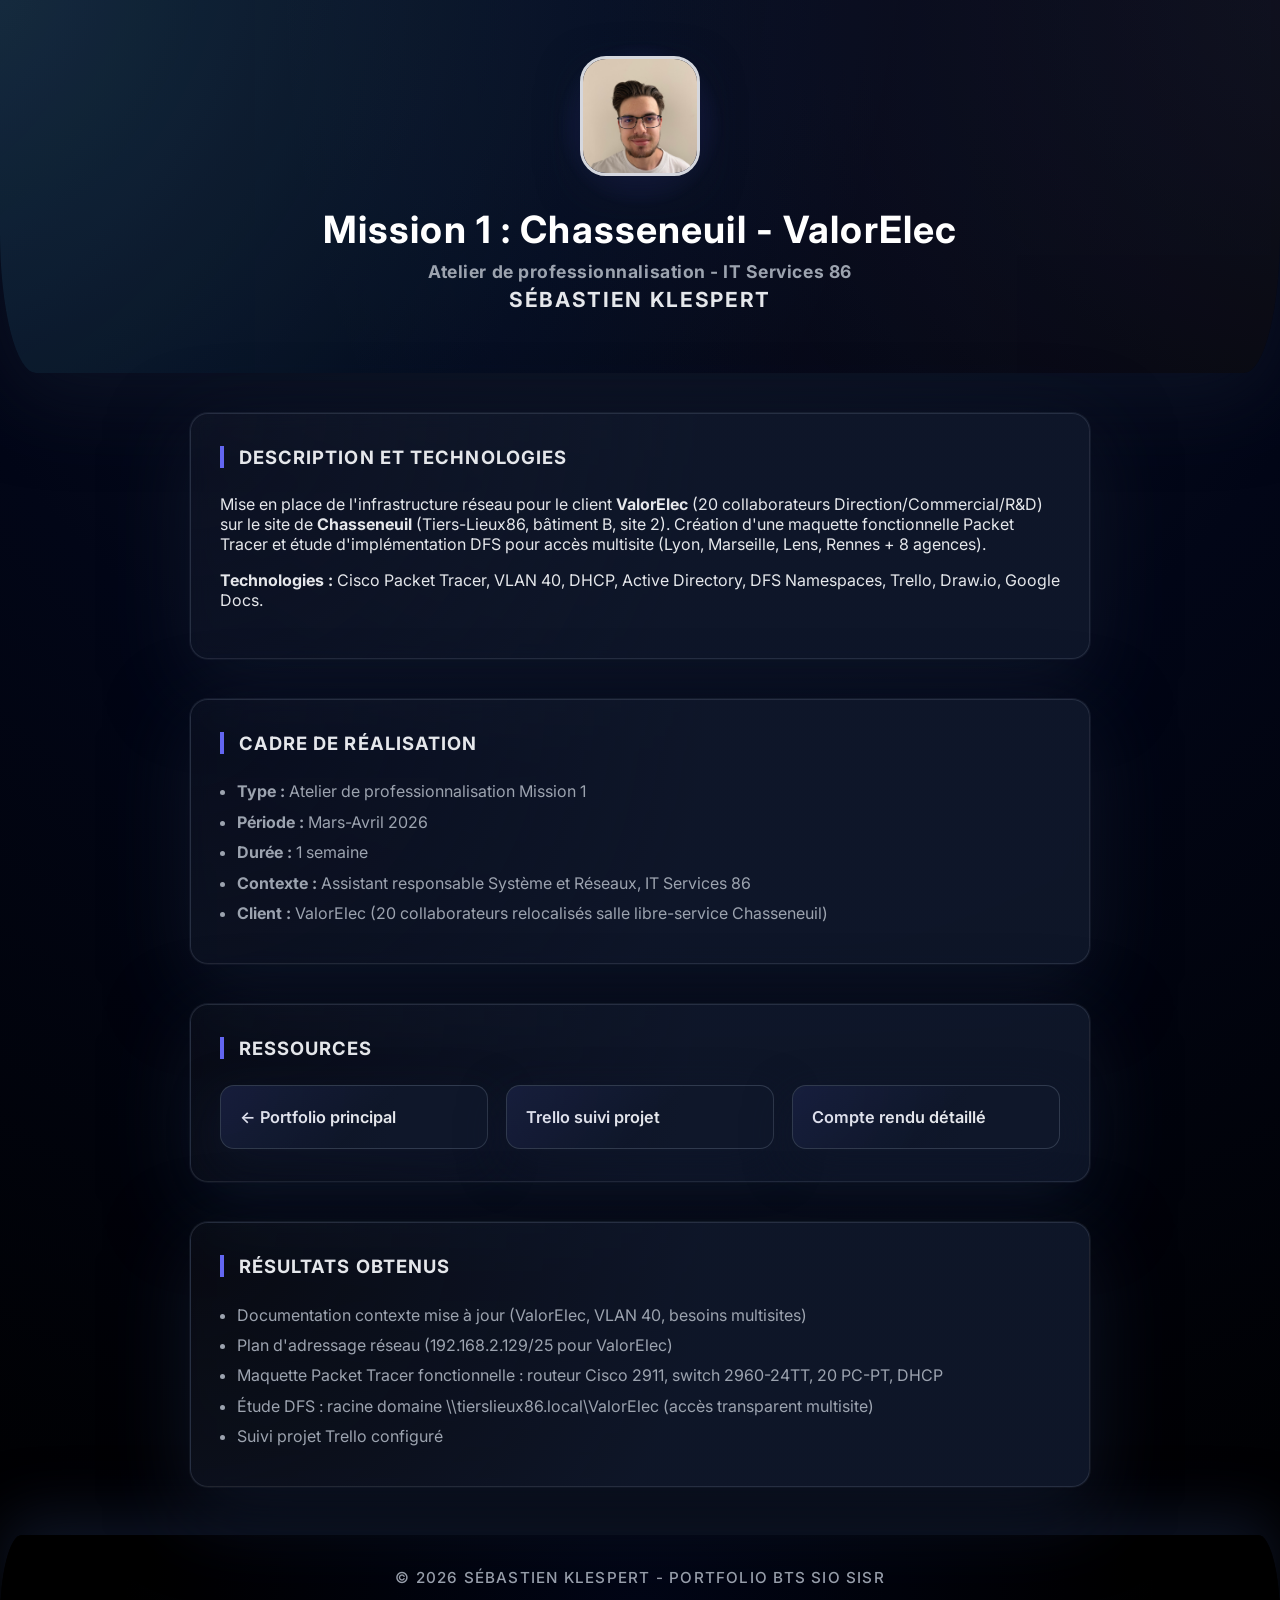
==== atelier1-2.html @ 5c147b35 "Update atelier1-2.html" ====
<!DOCTYPE html>
<html lang="fr">
<head>
    <meta charset="UTF-8">
    <meta name="viewport" content="width=device-width, initial-scale=1.0">
    <title>Atelier 1-2 - Mission 1 Chasseneuil - Portfolio Sébastien Klespert</title>
    <link rel="stylesheet" href="style.css">
</head>
<body>
    <header>
        <img src="assets/photo.jpg" alt="Photo de profil" class="photo-profil">
        <h1>Mission 1 : Chasseneuil - ValorElec</h1>
        <h2>Atelier de professionnalisation - IT Services 86</h2>
        <p class="nom">Sébastien KLESPERT</p>
    </header>

    <section>
        <h3>Description et technologies</h3>
        <p>
            Mise en place de l'infrastructure réseau pour le client <strong>ValorElec</strong> 
            (20 collaborateurs Direction/Commercial/R&amp;D) sur le site de <strong>Chasseneuil</strong> 
            (Tiers-Lieux86, bâtiment B, site 2). Création d'une maquette fonctionnelle Packet Tracer 
            et étude d'implémentation DFS pour accès multisite (Lyon, Marseille, Lens, Rennes + 8 agences).
        </p>
        <p><strong>Technologies :</strong> Cisco Packet Tracer, VLAN 40, DHCP, Active Directory, DFS Namespaces, Trello, Draw.io, Google Docs.</p>
    </section>

    <section>
        <h3>Cadre de réalisation</h3>
        <ul>
            <li><strong>Type :</strong> Atelier de professionnalisation Mission 1</li>
            <li><strong>Période :</strong> Mars-Avril 2026</li>
            <li><strong>Durée :</strong> 1 semaine</li>
            <li><strong>Contexte :</strong> Assistant responsable Système et Réseaux, IT Services 86</li>
            <li><strong>Client :</strong> ValorElec (20 collaborateurs relocalisés salle libre-service Chasseneuil)</li>
        </ul>
    </section>

<section>
    <h3>Ressources</h3>
    <div class="vignettes">
        <a href="https://sklespert.github.io/portfolio/" class="vignette">
            <div>← Portfolio principal</div>
        </a>
        <a href="https://trello.com/b/[TON-ID-TRELLO]" class="vignette" target="_blank">
            <div>Trello suivi projet</div>
        </a>
        <a href="[LIEN-COMPTE-RENDU-GOOGLE-DRIVE]" class="vignette" target="_blank">
            <div>Compte rendu détaillé</div>
        </a>
    </div>
</section>

    <section>
        <h3>Résultats obtenus</h3>
        <ul>
            <li>Documentation contexte mise à jour (ValorElec, VLAN 40, besoins multisites)</li>
            <li>Plan d'adressage réseau (192.168.2.129/25 pour ValorElec)</li>
            <li>Maquette Packet Tracer fonctionnelle : routeur Cisco 2911, switch 2960-24TT, 20 PC-PT, DHCP</li>
            <li>Étude DFS : racine domaine \\tierslieux86.local\ValorElec (accès transparent multisite)</li>
            <li>Suivi projet Trello configuré</li>
        </ul>
    </section>

    <footer>
        <p>&copy; 2026 Sébastien KLESPERT - Portfolio BTS SIO SISR</p>
    </footer>
</body>
</html>
---- style.css ----
@import url('https://fonts.googleapis.com/css2?family=Inter:wght@400;600;700&display=swap');

:root {
    --bg: #050816;
    --bg-soft: #0f172a;
    --card: #0b1220;
    --accent: #6366f1;
    --accent-soft: rgba(99,102,241,0.16);
    --accent-strong: rgba(99,102,241,0.45);
    --text-main: #e5e7eb;
    --text-muted: #9ca3af;
    --border-subtle: #1f2937;
}

* {
    box-sizing: border-box;
}

body {
    font-family: 'Inter', Arial, sans-serif;
    margin: 0;
    padding: 0;
    background: radial-gradient(circle at top, #111827 0, #020617 45%, #000 100%);
    color: var(--text-main);
    min-height: 100vh;
}

/* HEADER HERO */

header {
    background: radial-gradient(circle at top left, #111827 0, #020617 45%, #000 100%);
    color: #fff;
    text-align: center;
    padding: 3.5rem 1rem 2.5rem 1rem;
    border-bottom-left-radius: 36px 11vw;
    border-bottom-right-radius: 36px 11vw;
    box-shadow: 0 24px 80px rgba(15,23,42,0.65);
    position: relative;
    overflow: hidden;
}

/* légère texture “glow” dans le header */
header::before {
    content: "";
    position: absolute;
    inset: -40%;
    background:
        radial-gradient(circle at 10% 0, rgba(56,189,248,0.22) 0, transparent 55%),
        radial-gradient(circle at 80% 20%, rgba(129,140,248,0.18) 0, transparent 55%);
    opacity: 0.7;
    pointer-events: none;
}

/* gradient derrière la photo */
header::after {
    content: "";
    position: absolute;
    width: 180px;
    height: 180px;
    top: 2.2rem;
    left: 50%;
    transform: translateX(-50%);
    background: radial-gradient(circle, rgba(79,70,229,0.35) 0, transparent 65%);
    filter: blur(2px);
    z-index: 0;
}

.photo-profil {
    width: 120px;
    height: 120px;
    border-radius: 26px;
    border: 3px solid rgba(248,250,252,0.85);
    margin-bottom: 1.1rem;
    object-fit: cover;
    box-shadow: 0 14px 40px rgba(15,23,42,0.65);
    position: relative;
    z-index: 1;
}

/* petit badge “status” */
.photo-profil::after {
    content: "";
}

/* nom + sous-titre */

.nom {
    font-size: 1.3rem;
    margin-top: 0.3rem;
    font-weight: 700;
    letter-spacing: 0.08em;
    text-transform: uppercase;
    color: #e5e7eb;
    position: relative;
    z-index: 1;
}

h1, h2 {
    margin: 0.25em 0;
    font-weight: 700;
    letter-spacing: 0.03em;
    position: relative;
    z-index: 1;
}

h1 {
    font-size: 2.35rem;
}

h2 {
    font-size: 1.1rem;
    color: #9ca3af;
}

/* SECTION CARDS */

section {
    max-width: 900px;
    margin: 2.5rem auto;
    background: radial-gradient(circle at top left, rgba(148,163,184,0.05) 0, rgba(15,23,42,0.95) 55%);
    border-radius: 18px;
    padding: 2rem 1.8rem;
    box-shadow:
        0 24px 80px rgba(15,23,42,0.85),
        0 0 0 1px rgba(148,163,184,0.12);
    position: relative;
    z-index: 1;
    transition: transform 0.25s ease, box-shadow 0.25s ease, border 0.25s ease;
    border: 1px solid rgba(148,163,184,0.18);
    backdrop-filter: blur(10px);
}

section::before {
    content: "";
    position: absolute;
    inset: -1px;
    border-radius: inherit;
    padding: 1px;
    background: linear-gradient(135deg, rgba(129,140,248,0.4), rgba(56,189,248,0.1));
    opacity: 0;
    transition: opacity 0.25s ease;
    z-index: -1;
}

section:hover {
    transform: translateY(-4px);
    box-shadow:
        0 32px 100px rgba(15,23,42,0.95),
        0 0 0 1px rgba(129,140,248,0.3);
}

section:hover::before {
    opacity: 1;
}

h3 {
    color: #e5e7eb;
    margin-top: 0;
    font-size: 1.15rem;
    border-left: 4px solid var(--accent);
    padding-left: 0.8em;
    margin-bottom: 1.4em;
    letter-spacing: 0.06em;
    text-transform: uppercase;
}

/* TIMELINE */

.timeline {
    border-left: 2px solid rgba(148,163,184,0.45);
    margin-left: 18px;
    padding-left: 18px;
    position: relative;
}

.timeline-item {
    margin-bottom: 1.2rem;
    position: relative;
    padding-left: 0.6rem;
}

.timeline-item::before {
    content: "";
    position: absolute;
    left: -23px;
    top: 0.35rem;
    width: 11px;
    height: 11px;
    border-radius: 999px;
    background: radial-gradient(circle, #e5e7eb 0, var(--accent) 40%, #020617 100%);
    box-shadow: 0 0 0 4px rgba(99,102,241,0.28);
}

.timeline-date {
    font-weight: 600;
    color: #e5e7eb;
    margin-right: 10px;
    font-size: 0.98em;
}

.timeline-item p {
    margin: 0.25rem 0 0.15rem 0;
    color: var(--text-muted);
}

/* LISTES */

ul {
    padding-left: 1.1em;
    margin: 0.4rem 0 0 0;
}

ul li {
    margin-bottom: 0.4em;
    line-height: 1.5;
    color: var(--text-muted);
}

/* VIGNETTES / PROJETS */

.vignettes {
    display: flex;
    gap: 1.1rem;
    flex-wrap: wrap;
}

.vignette {
    background: radial-gradient(circle at top left, rgba(15,23,42,0.85) 0, rgba(15,23,42,1) 65%);
    border-radius: 14px;
    padding: 1.3rem 1.2rem;
    text-align: left;
    flex: 1 1 180px;
    font-weight: 600;
    color: #e5e7eb;
    text-decoration: none;
    box-shadow: 0 16px 45px rgba(15,23,42,0.8);
    font-size: 1.02rem;
    transition: transform 0.2s ease, box-shadow 0.2s ease, background 0.2s ease, border 0.2s ease;
    position: relative;
    border: 1px solid rgba(148,163,184,0.25);
    overflow: hidden;
}

/* petit gradient en haut de la vignette */
.vignette::before {
    content: "";
    position: absolute;
    inset: 0;
    background: linear-gradient(135deg, rgba(99,102,241,0.18), transparent 55%);
    opacity: 0.55;
    pointer-events: none;
}

.vignette:hover {
    background: radial-gradient(circle at top left, rgba(30,64,175,0.9) 0, rgba(15,23,42,1) 65%);
    box-shadow: 0 24px 70px rgba(15,23,42,0.95);
    transform: translateY(-4px) scale(1.01);
    border-color: rgba(129,140,248,0.9);
    color: #f9fafb;
}

/* BOUTONS */

.btn,
button[type="submit"] {
    display: inline-flex;
    align-items: center;
    justify-content: center;
    gap: 0.35rem;
    background: linear-gradient(135deg, #4f46e5, #6366f1);
    color: #f9fafb;
    padding: 0.75rem 1.8rem;
    border-radius: 999px;
    text-decoration: none;
    margin-top: 1.1rem;
    font-weight: 600;
    font-size: 0.98rem;
    letter-spacing: 0.08em;
    box-shadow:
        0 16px 40px rgba(79,70,229,0.45),
        0 0 0 1px rgba(191,219,254,0.2);
    border: none;
    transition: transform 0.18s ease, box-shadow 0.18s ease, filter 0.18s ease;
    cursor: pointer;
    text-transform: uppercase;
}

.btn:hover,
button[type="submit"]:hover {
    transform: translateY(-1px) scale(1.02);
    box-shadow:
        0 22px 55px rgba(79,70,229,0.75),
        0 0 0 1px rgba(191,219,254,0.6);
    filter: brightness(1.05);
}

/* FORMULAIRE */

form {
    display: flex;
    flex-direction: column;
    gap: 1rem;
    margin-top: 1.2rem;
}

input,
textarea {
    padding: 0.7rem 0.85rem;
    border: 1px solid var(--border-subtle);
    border-radius: 10px;
    font-size: 0.98rem;
    background: rgba(15,23,42,0.85);
    color: var(--text-main);
    transition: border-color 0.18s ease, box-shadow 0.18s ease, background 0.18s ease, transform 0.18s ease;
    outline: none;
}

input::placeholder,
textarea::placeholder {
    color: #6b7280;
}

input:focus,
textarea:focus {
    border-color: var(--accent);
    background: #020617;
    box-shadow:
        0 0 0 1px rgba(129,140,248,0.6),
        0 18px 40px rgba(15,23,42,0.95);
    transform: translateY(-1px);
}

textarea {
    min-height: 90px;
    resize: vertical;
}

/* FOOTER */

footer {
    text-align: center;
    padding: 1.1rem;
    background: radial-gradient(circle at bottom, #020617 0, #000 80%);
    color: #9ca3af;
    margin-top: 3rem;
    font-weight: 500;
    border-top-left-radius: 36px 11vw;
    border-top-right-radius: 36px 11vw;
    box-shadow: 0 -18px 60px rgba(15,23,42,0.9);
    letter-spacing: 0.08em;
    font-size: 0.95rem;
    text-transform: uppercase;
}

/* RESPONSIVE */

@media (max-width: 700px) {
    header {
        padding: 2.4rem 0.8rem 1.8rem 0.8rem;
    }

    h1 {
        font-size: 1.9rem;
    }

    .nom {
        font-size: 1.05rem;
    }

    section {
        margin: 1.5rem 0.8rem;
        padding: 1.3rem 1rem;
        border-radius: 16px;
    }

    .vignettes {
        flex-direction: column;
        gap: 0.85rem;
    }
}
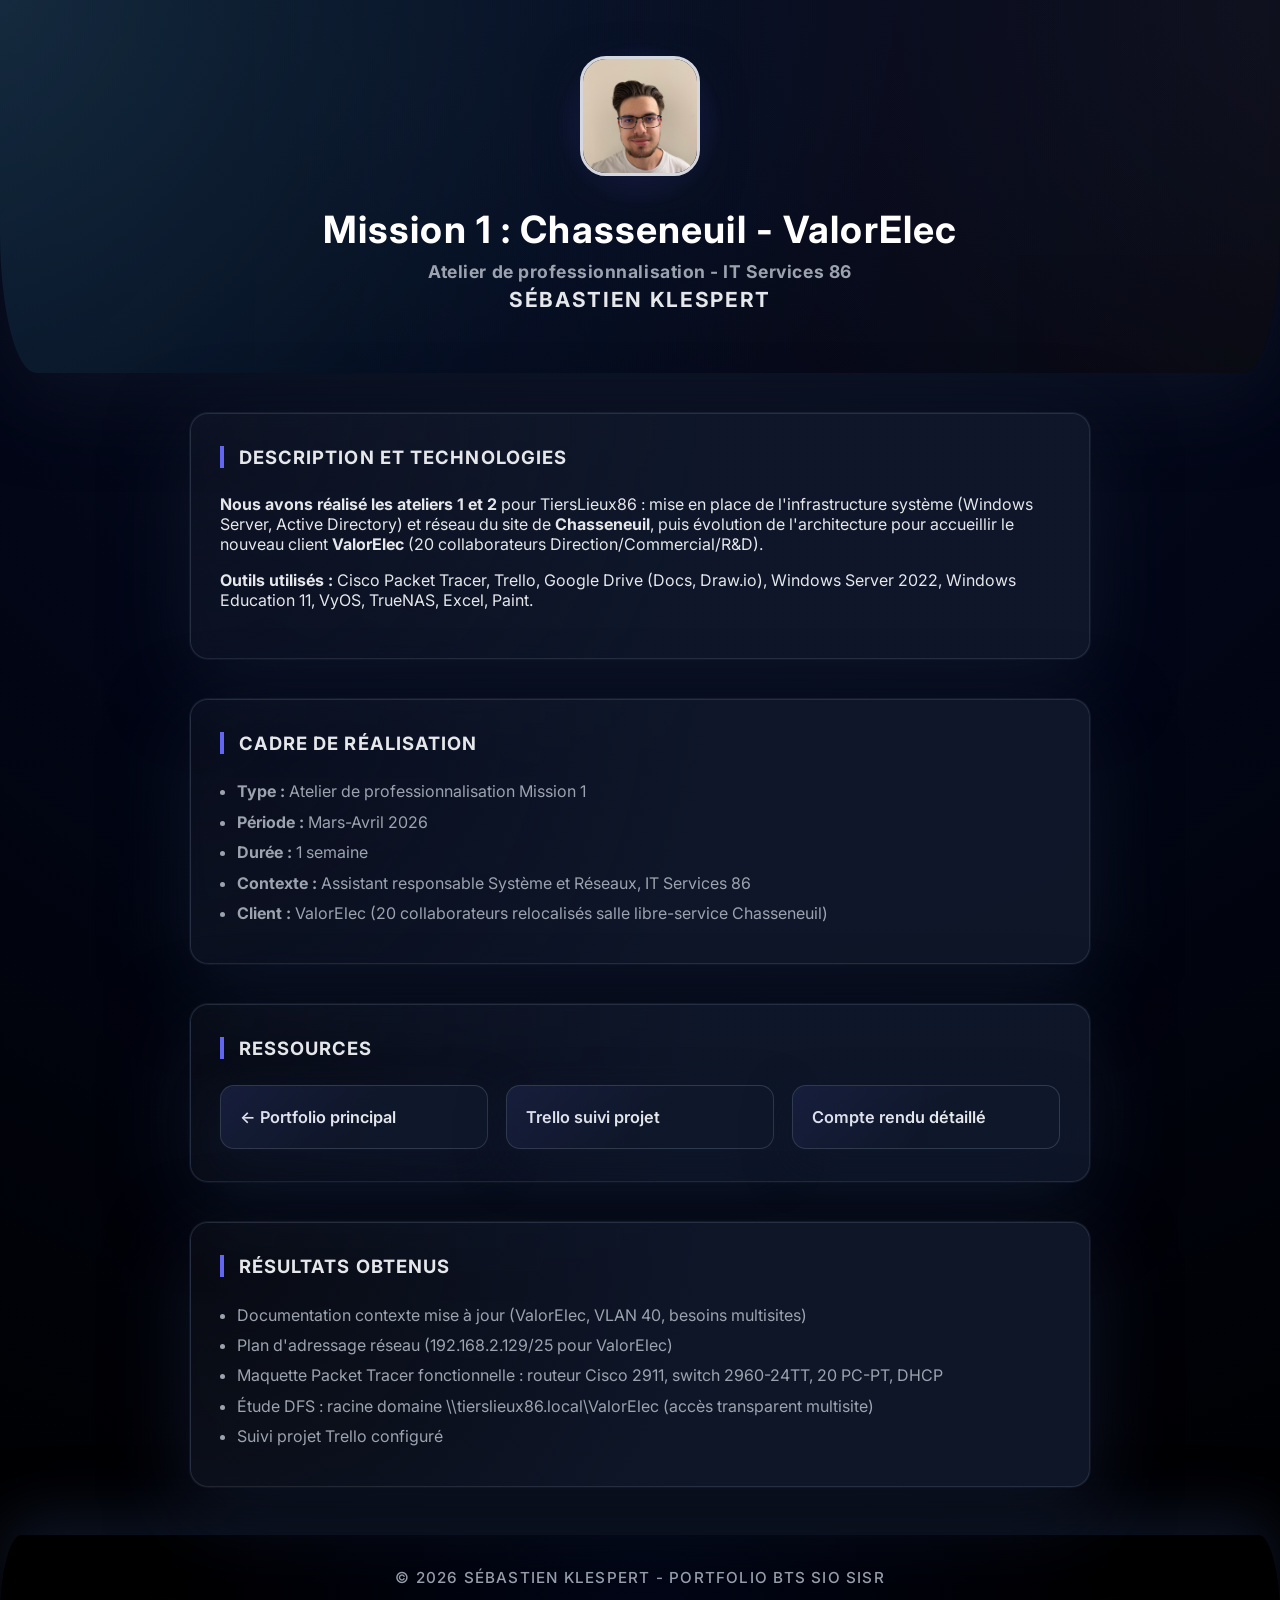
==== commit 8ce8af67: "Update atelier1-2.html" ====
--- a/atelier1-2.html
+++ b/atelier1-2.html
@@ -14,16 +14,16 @@
         <p class="nom">Sébastien KLESPERT</p>
     </header>
 
-    <section>
-        <h3>Description et technologies</h3>
-        <p>
-            Mise en place de l'infrastructure réseau pour le client <strong>ValorElec</strong> 
-            (20 collaborateurs Direction/Commercial/R&amp;D) sur le site de <strong>Chasseneuil</strong> 
-            (Tiers-Lieux86, bâtiment B, site 2). Création d'une maquette fonctionnelle Packet Tracer 
-            et étude d'implémentation DFS pour accès multisite (Lyon, Marseille, Lens, Rennes + 8 agences).
-        </p>
-        <p><strong>Technologies :</strong> Cisco Packet Tracer, VLAN 40, DHCP, Active Directory, DFS Namespaces, Trello, Draw.io, Google Docs.</p>
-    </section>
+<section>
+    <h3>Description et technologies</h3>
+    <p>
+        <strong>Nous avons réalisé les ateliers 1 et 2</strong> pour TiersLieux86 : mise en place 
+        de l'infrastructure système (Windows Server, Active Directory) et réseau du site de 
+        <strong>Chasseneuil</strong>, puis évolution de l'architecture pour accueillir le nouveau 
+        client <strong>ValorElec</strong> (20 collaborateurs Direction/Commercial/R&amp;D).
+    </p>
+    <p><strong>Outils utilisés :</strong> Cisco Packet Tracer, Trello, Google Drive (Docs, Draw.io), Windows Server 2022, Windows Education 11, VyOS, TrueNAS, Excel, Paint.</p>
+</section>
 
     <section>
         <h3>Cadre de réalisation</h3>
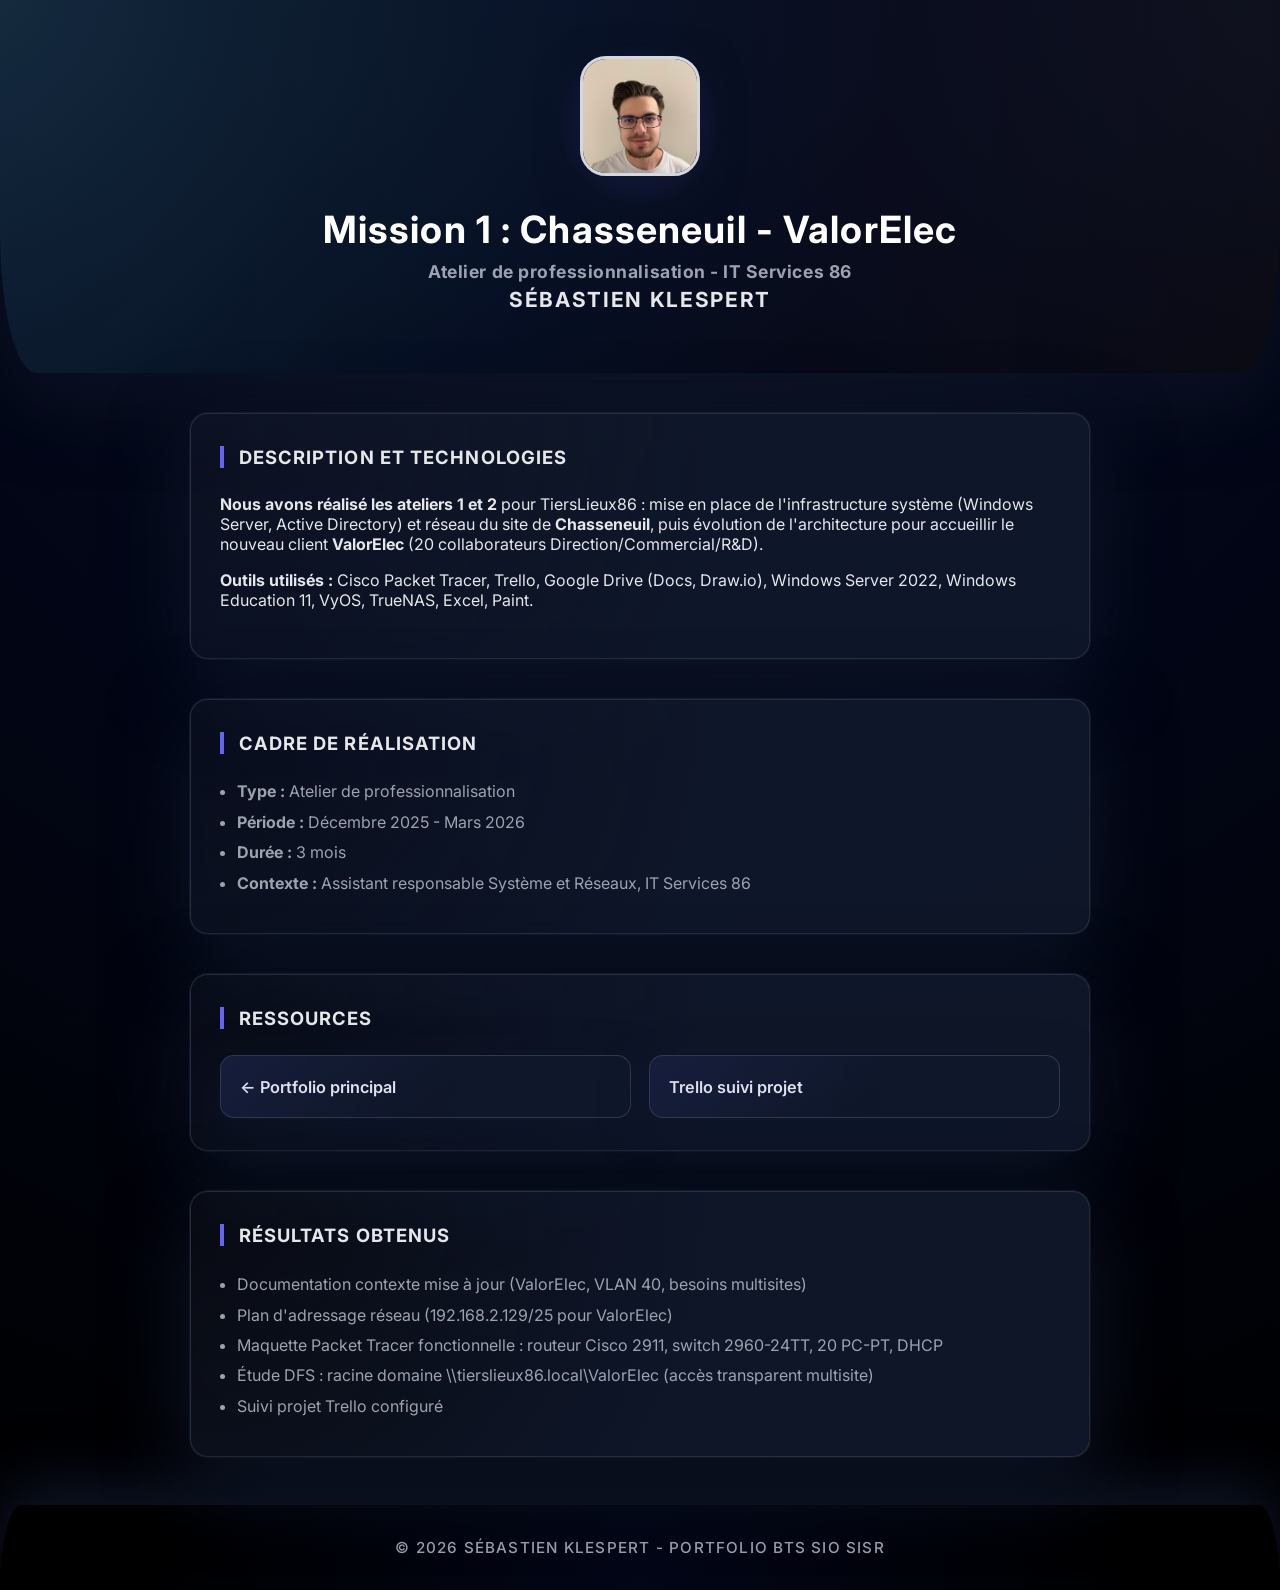
==== commit 9515ee5d: "Update atelier1-2.html" ====
--- a/atelier1-2.html
+++ b/atelier1-2.html
@@ -28,11 +28,10 @@
     <section>
         <h3>Cadre de réalisation</h3>
         <ul>
-            <li><strong>Type :</strong> Atelier de professionnalisation Mission 1</li>
-            <li><strong>Période :</strong> Mars-Avril 2026</li>
-            <li><strong>Durée :</strong> 1 semaine</li>
+            <li><strong>Type :</strong> Atelier de professionnalisation</li>
+            <li><strong>Période :</strong> Décembre 2025 - Mars 2026</li>
+            <li><strong>Durée :</strong> 3 mois</li>
             <li><strong>Contexte :</strong> Assistant responsable Système et Réseaux, IT Services 86</li>
-            <li><strong>Client :</strong> ValorElec (20 collaborateurs relocalisés salle libre-service Chasseneuil)</li>
         </ul>
     </section>
 
@@ -42,11 +41,8 @@
         <a href="https://sklespert.github.io/portfolio/" class="vignette">
             <div>← Portfolio principal</div>
         </a>
-        <a href="https://trello.com/b/[TON-ID-TRELLO]" class="vignette" target="_blank">
+        <a href="https://trello.com/invite/b/69c9ac25f9203654609b2003/ATTIa1a81873d9d763b6406865cc815923e37C8AEB21/atelier-1-et-2-de-professionalisation" class="vignette" target="_blank">
             <div>Trello suivi projet</div>
-        </a>
-        <a href="[LIEN-COMPTE-RENDU-GOOGLE-DRIVE]" class="vignette" target="_blank">
-            <div>Compte rendu détaillé</div>
         </a>
     </div>
 </section>
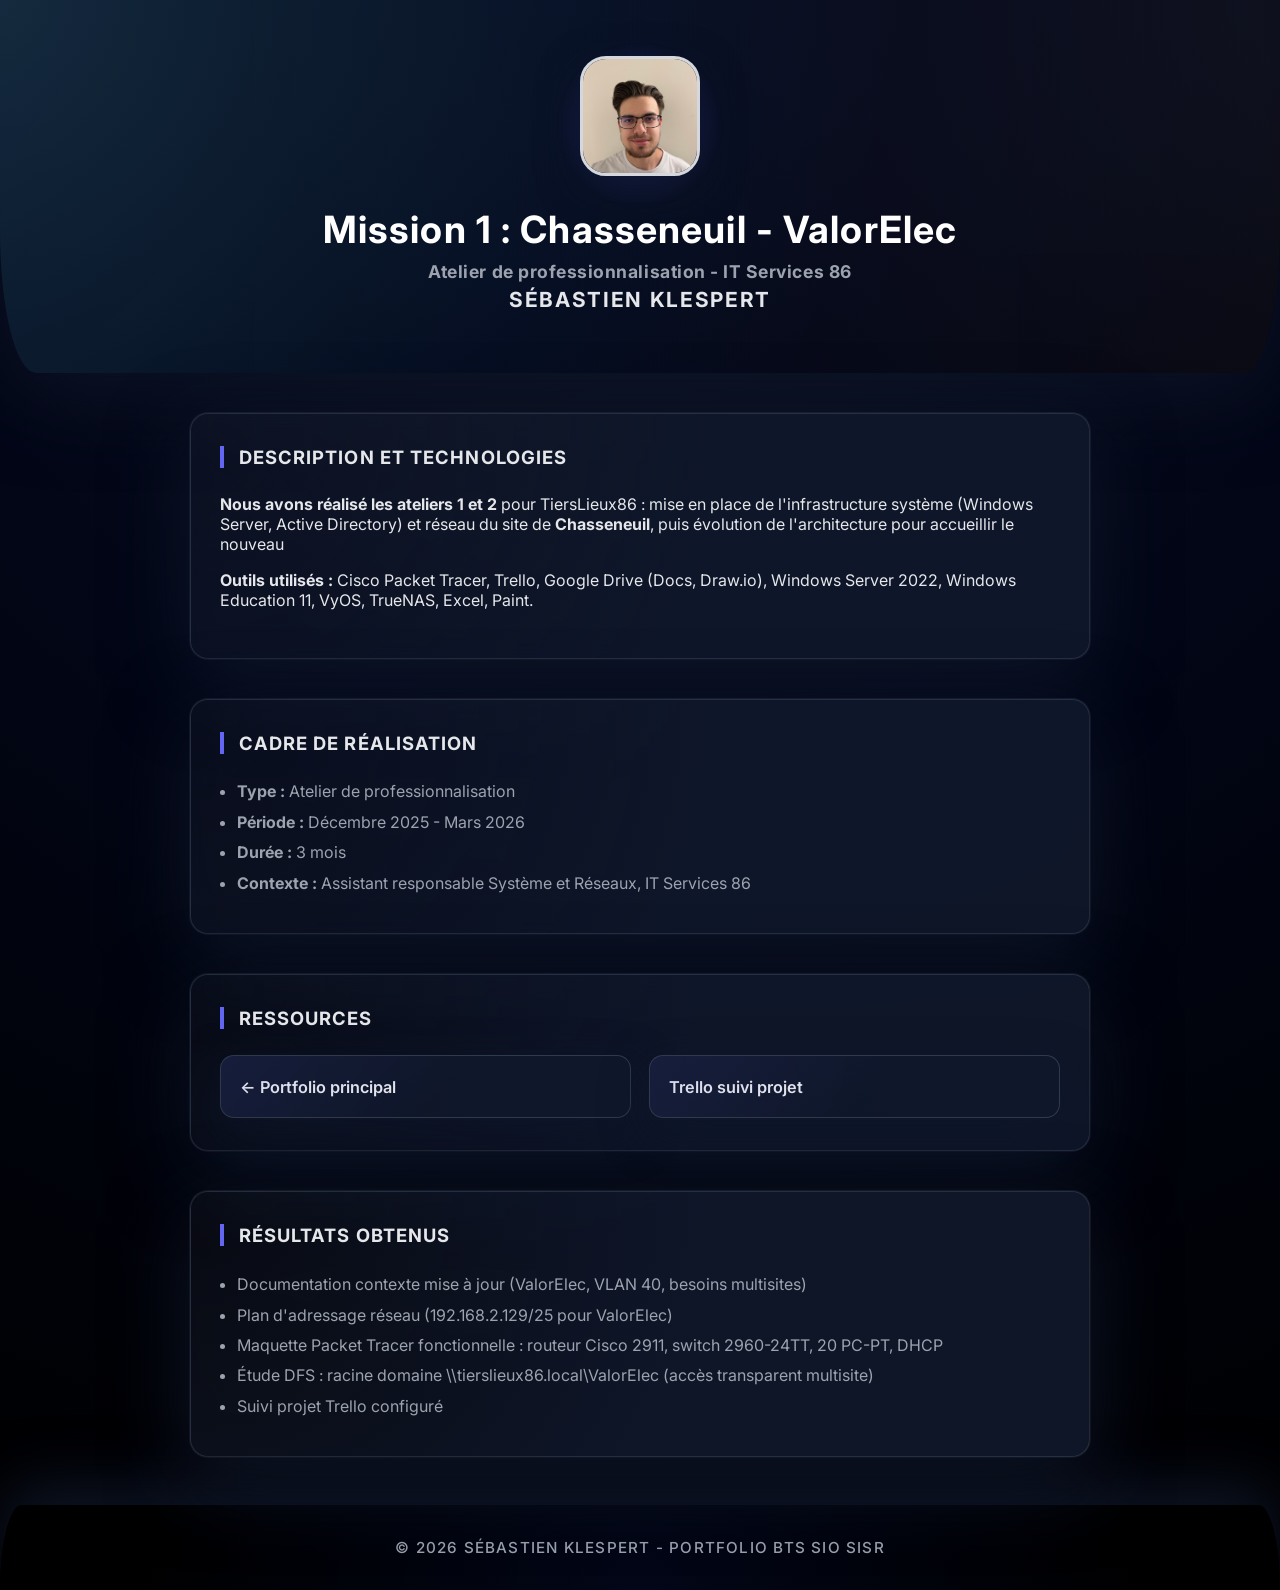
==== commit f2c84ab9: "Update atelier1-2.html" ====
--- a/atelier1-2.html
+++ b/atelier1-2.html
@@ -20,7 +20,6 @@
         <strong>Nous avons réalisé les ateliers 1 et 2</strong> pour TiersLieux86 : mise en place 
         de l'infrastructure système (Windows Server, Active Directory) et réseau du site de 
         <strong>Chasseneuil</strong>, puis évolution de l'architecture pour accueillir le nouveau 
-        client <strong>ValorElec</strong> (20 collaborateurs Direction/Commercial/R&amp;D).
     </p>
     <p><strong>Outils utilisés :</strong> Cisco Packet Tracer, Trello, Google Drive (Docs, Draw.io), Windows Server 2022, Windows Education 11, VyOS, TrueNAS, Excel, Paint.</p>
 </section>
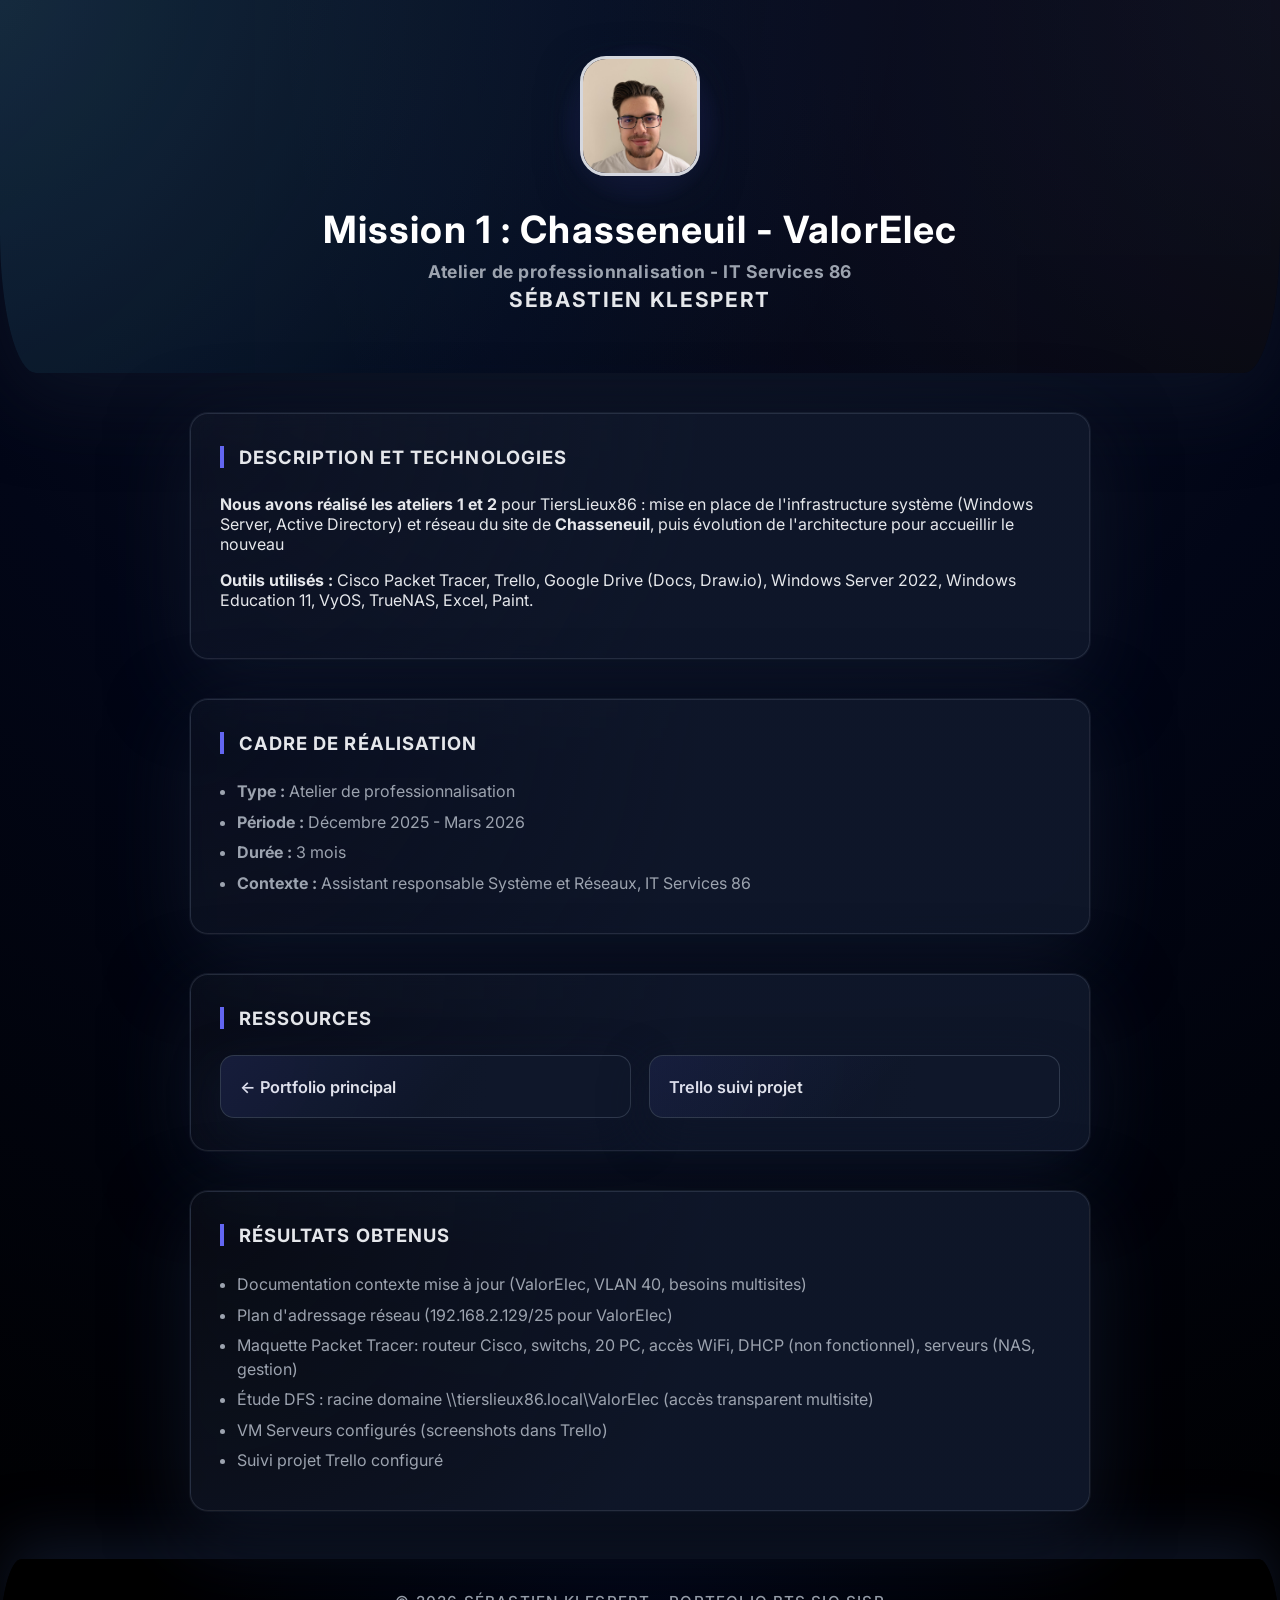
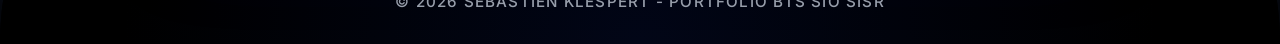
==== commit 967f973c: "Update atelier1-2.html" ====
--- a/atelier1-2.html
+++ b/atelier1-2.html
@@ -51,8 +51,9 @@
         <ul>
             <li>Documentation contexte mise à jour (ValorElec, VLAN 40, besoins multisites)</li>
             <li>Plan d'adressage réseau (192.168.2.129/25 pour ValorElec)</li>
-            <li>Maquette Packet Tracer fonctionnelle : routeur Cisco 2911, switch 2960-24TT, 20 PC-PT, DHCP</li>
+            <li>Maquette Packet Tracer: routeur Cisco, switchs, 20 PC, accès WiFi, DHCP (non fonctionnel), serveurs (NAS, gestion)</li>
             <li>Étude DFS : racine domaine \\tierslieux86.local\ValorElec (accès transparent multisite)</li>
+            <li>VM Serveurs configurés (screenshots dans Trello)</li>
             <li>Suivi projet Trello configuré</li>
         </ul>
     </section>
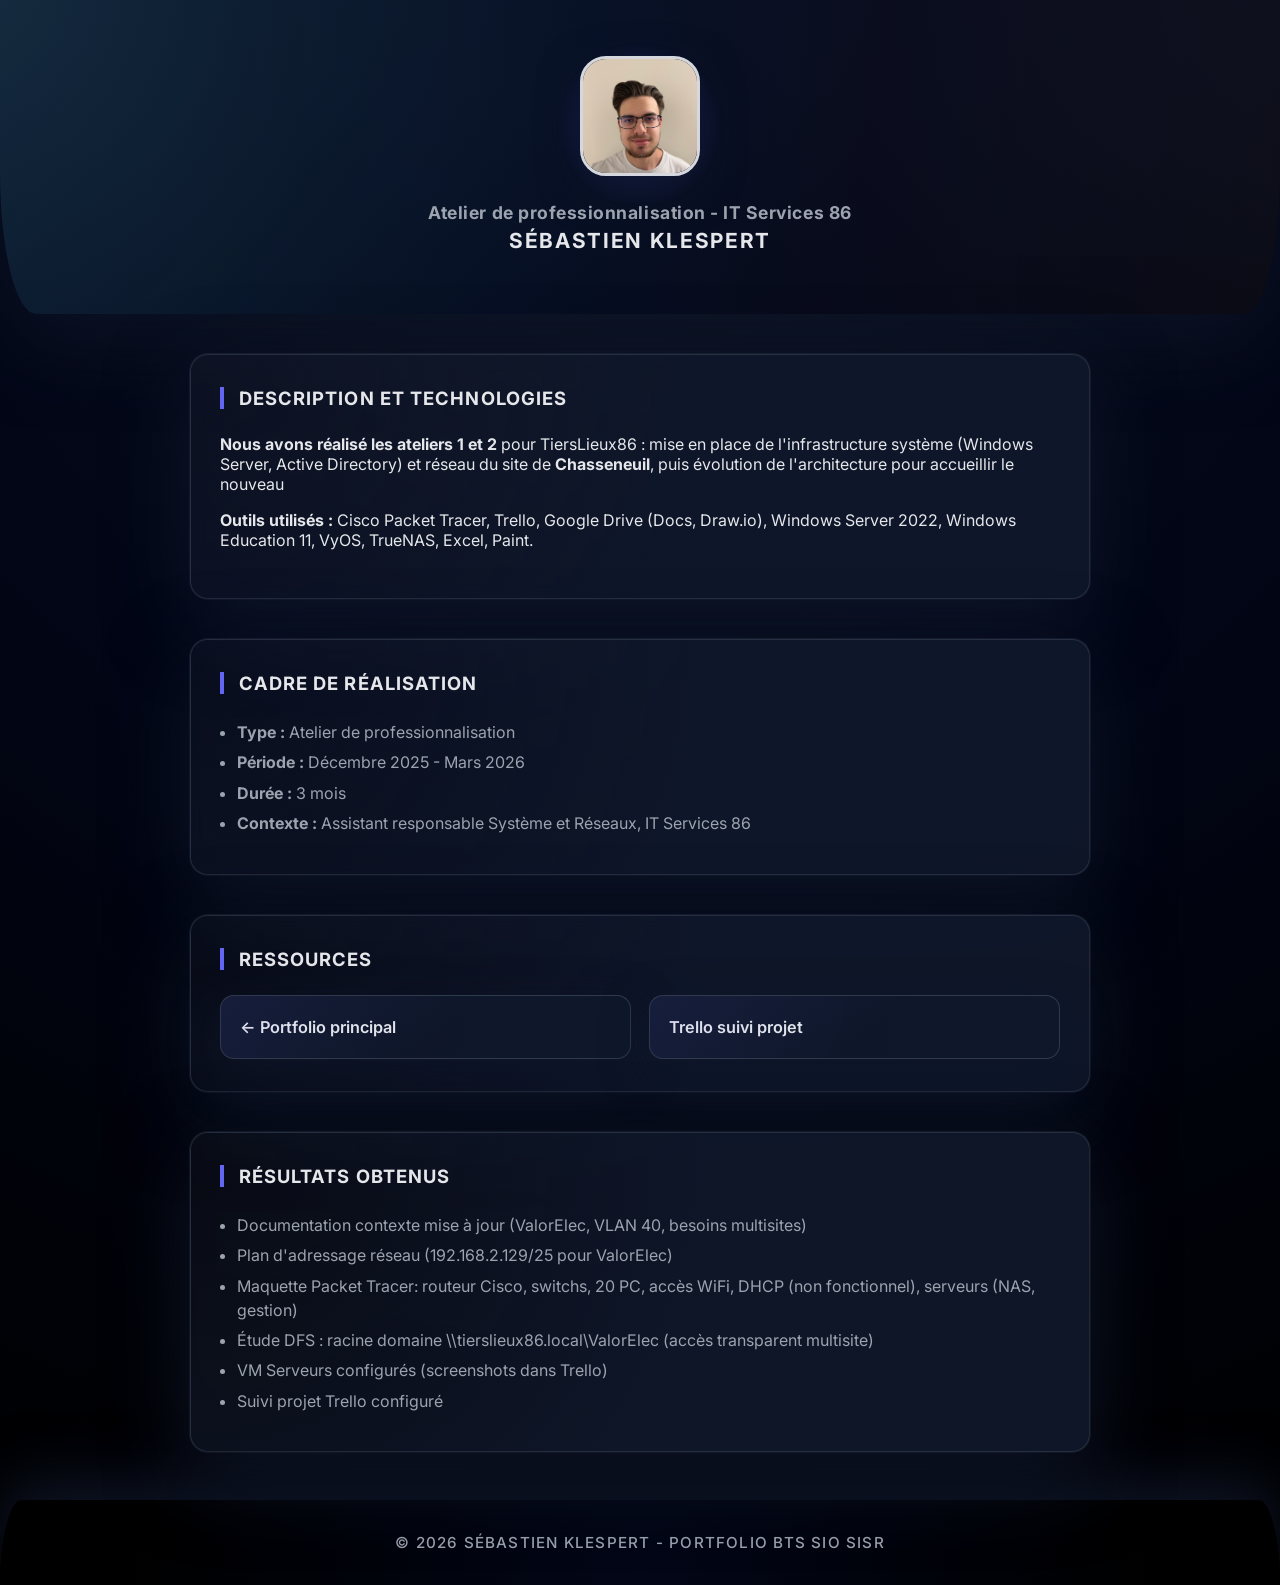
==== commit e0159711: "Update atelier1-2.html" ====
--- a/atelier1-2.html
+++ b/atelier1-2.html
@@ -3,13 +3,12 @@
 <head>
     <meta charset="UTF-8">
     <meta name="viewport" content="width=device-width, initial-scale=1.0">
-    <title>Atelier 1-2 - Mission 1 Chasseneuil - Portfolio Sébastien Klespert</title>
+    <title>Atelier 1-2 - Portfolio Sébastien Klespert</title>
     <link rel="stylesheet" href="style.css">
 </head>
 <body>
     <header>
         <img src="assets/photo.jpg" alt="Photo de profil" class="photo-profil">
-        <h1>Mission 1 : Chasseneuil - ValorElec</h1>
         <h2>Atelier de professionnalisation - IT Services 86</h2>
         <p class="nom">Sébastien KLESPERT</p>
     </header>
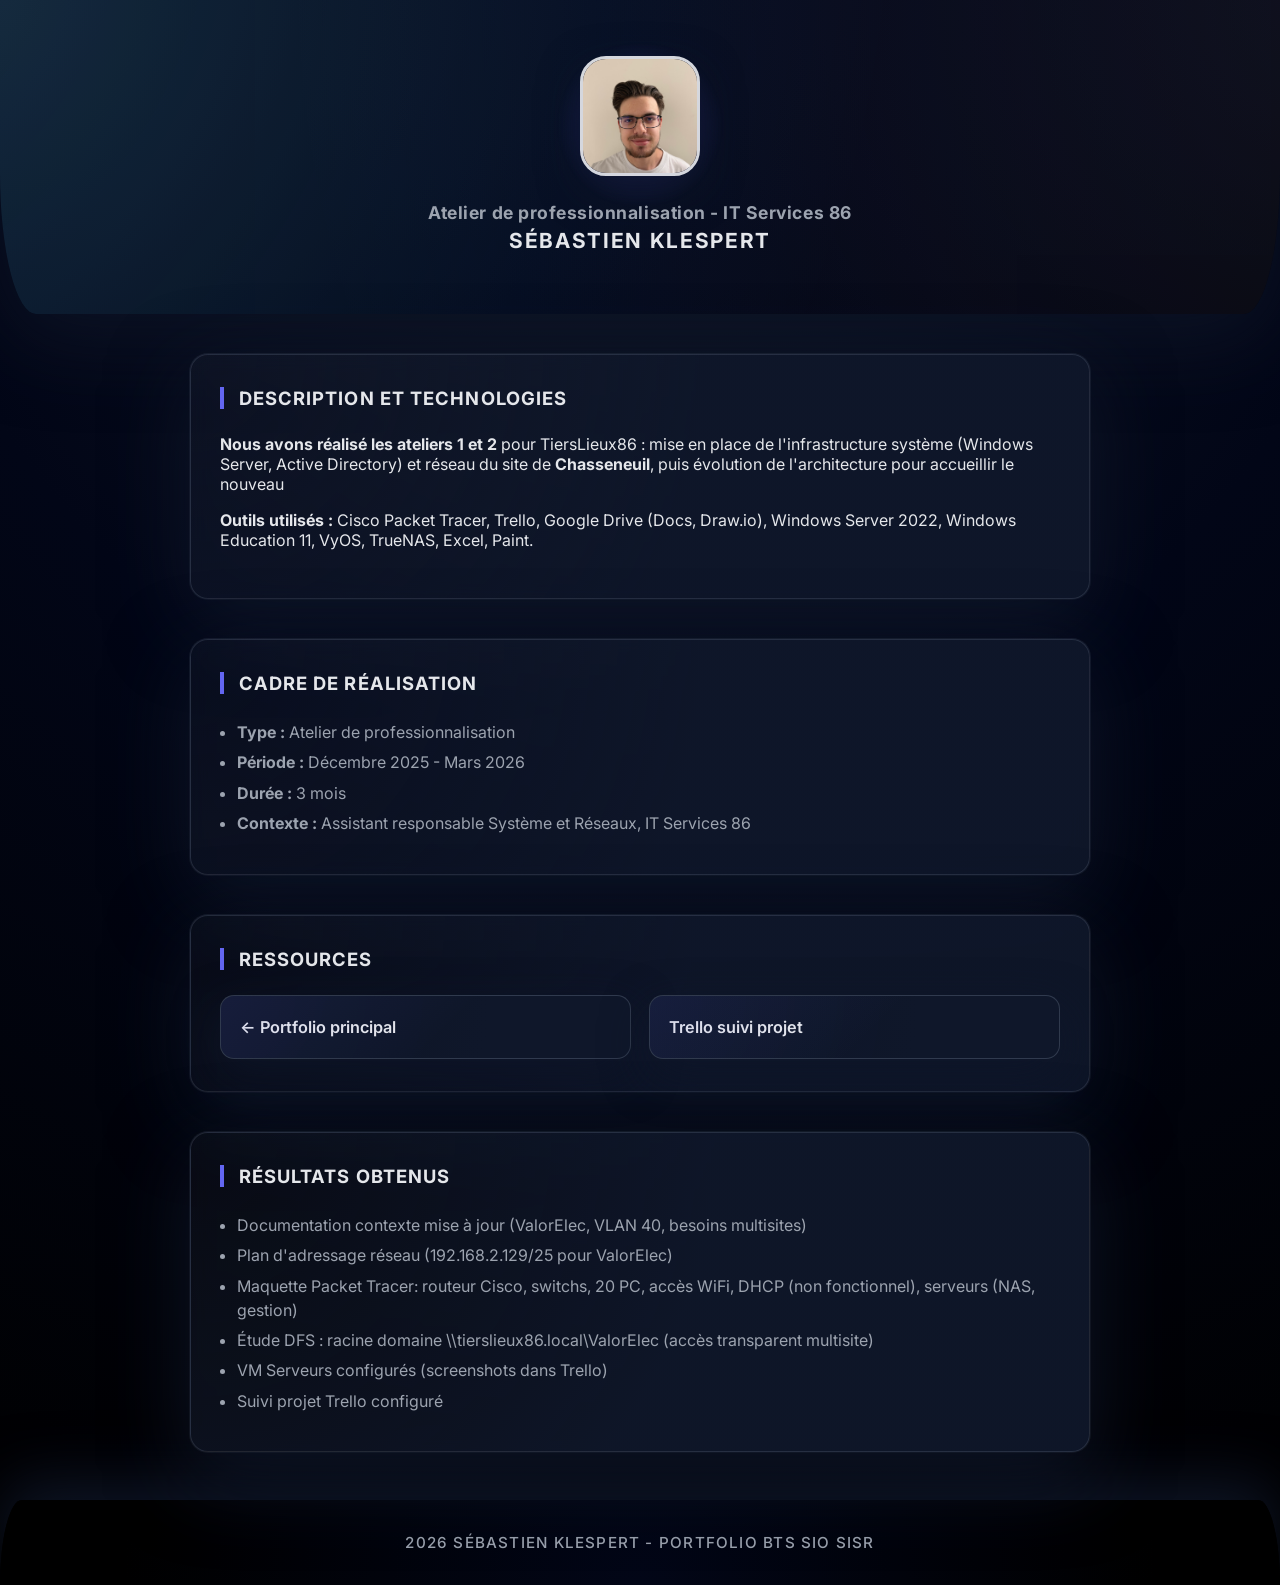
==== commit caf375c4: "Update atelier1-2.html" ====
--- a/atelier1-2.html
+++ b/atelier1-2.html
@@ -58,7 +58,7 @@
     </section>
 
     <footer>
-        <p>&copy; 2026 Sébastien KLESPERT - Portfolio BTS SIO SISR</p>
+        <p>2026 Sébastien KLESPERT - Portfolio BTS SIO SISR</p>
     </footer>
 </body>
 </html>
